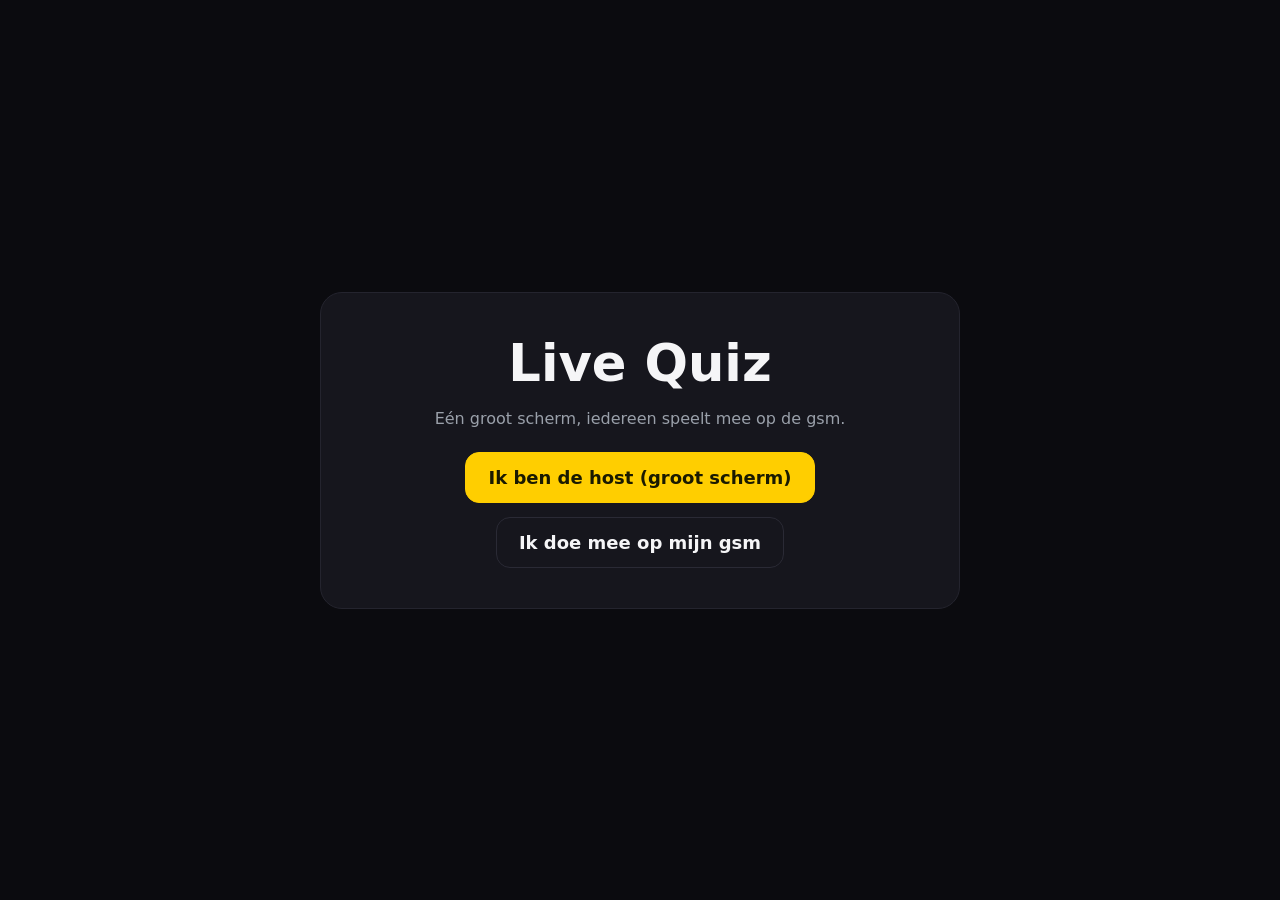
==== index.html @ a2b86def "Live quiz: scan & share game (Supabase + GitHub Pages)" ====
<!doctype html>
<html lang="nl">
<head>
  <meta charset="utf-8">
  <meta name="viewport" content="width=device-width, initial-scale=1">
  <title>Live Quiz</title>
  <link rel="stylesheet" href="style.css">
</head>
<body class="center">
  <main class="card-intro">
    <h1>Live Quiz</h1>
    <p class="muted">Eén groot scherm, iedereen speelt mee op de gsm.</p>
    <div class="row">
      <a class="btn primary" href="host.html">Ik ben de host (groot scherm)</a>
      <a class="btn" href="play.html">Ik doe mee op mijn gsm</a>
    </div>
  </main>
</body>
</html>
---- style.css ----
:root {
  --bg: #0b0b0f;
  --panel: #16161d;
  --fg: #f5f5f7;
  --muted: #9aa0aa;
  --accent: #ffce00;
  --accent-fg: #1a1a00;
  --good: #2ecc71;
  --bad: #e74c3c;
  --radius: 14px;
}

* { box-sizing: border-box; }

html, body {
  margin: 0;
  padding: 0;
  background: var(--bg);
  color: var(--fg);
  font-family: system-ui, -apple-system, "Segoe UI", Roboto, sans-serif;
  -webkit-text-size-adjust: 100%;
}

body { min-height: 100vh; }

body.center { display: grid; place-items: center; padding: 24px; }

.hidden { display: none !important; }
.muted { color: var(--muted); }
.small { font-size: 14px; }
.error { color: var(--bad); min-height: 20px; }
code { background: #22222b; padding: 2px 6px; border-radius: 6px; font-size: 90%; }

h1 { font-size: clamp(28px, 4vw, 56px); margin: 0 0 12px; }
h2 { font-size: clamp(22px, 3vw, 40px); margin: 0 0 12px; }

/* ---------- Knoppen / inputs ---------- */
.btn {
  display: inline-flex;
  align-items: center;
  justify-content: center;
  gap: 8px;
  border: 1px solid #2a2a35;
  background: var(--panel);
  color: var(--fg);
  padding: 14px 22px;
  border-radius: var(--radius);
  font-size: 18px;
  font-weight: 600;
  cursor: pointer;
  text-decoration: none;
  transition: transform .06s ease, background .15s ease, border-color .15s ease;
}
.btn:hover { border-color: var(--accent); }
.btn:active { transform: scale(.98); }
.btn.primary { background: var(--accent); color: var(--accent-fg); border-color: var(--accent); }
.btn.big { font-size: 24px; padding: 20px 36px; }
.btn:disabled { opacity: .45; cursor: default; }

input[type=text], input[type=password] {
  width: 100%;
  max-width: 520px;
  padding: 16px 18px;
  font-size: 20px;
  border-radius: var(--radius);
  border: 1px solid #2a2a35;
  background: var(--panel);
  color: var(--fg);
  margin-bottom: 16px;
}

.row { display: flex; flex-wrap: wrap; gap: 14px; }

/* ---------- Intro ---------- */
.card-intro {
  background: var(--panel);
  border: 1px solid #24242e;
  border-radius: 22px;
  padding: 40px;
  max-width: 640px;
  text-align: center;
}
.card-intro .row { justify-content: center; margin-top: 24px; }

/* ---------- Host ---------- */
body.host #app { padding: 4vh 5vw; }
.screen { max-width: 1400px; margin: 0 auto; }

.lobby-grid {
  display: grid;
  grid-template-columns: 1fr 1fr;
  gap: 48px;
  align-items: start;
  margin-bottom: 40px;
}
.qr { background: #fff; padding: 16px; border-radius: 16px; display: inline-block; }
.qr canvas { display: block; }
.join { font-size: 32px; margin: 18px 0 4px; }
.join b { color: var(--accent); letter-spacing: 4px; }

.playerlist { list-style: none; padding: 0; margin: 0; display: flex; flex-wrap: wrap; gap: 10px; }
.playerlist li {
  background: var(--panel);
  border: 1px solid #24242e;
  padding: 10px 16px;
  border-radius: 999px;
  font-size: 20px;
}

.qhead { display: flex; justify-content: space-between; align-items: center; font-size: 24px; color: var(--muted); }
.timer { font-variant-numeric: tabular-nums; font-size: 40px; font-weight: 800; color: var(--accent); }
.question { font-size: clamp(30px, 5vw, 72px); line-height: 1.1; margin: 18px 0 32px; }

.opties { display: grid; grid-template-columns: 1fr 1fr; gap: 18px; }
.optie {
  background: var(--panel);
  border: 2px solid #2a2a35;
  border-radius: var(--radius);
  padding: 26px 28px;
  font-size: 28px;
  display: flex;
  align-items: center;
  gap: 18px;
}
.optie b { color: var(--accent); font-size: 34px; }
.optie.juist { border-color: var(--good); background: rgba(46,204,113,.12); }
.optie.fout { opacity: .5; }

.histogram { margin-top: 28px; display: grid; gap: 10px; }
.bar { position: relative; background: #1d1d26; border-radius: 10px; overflow: hidden; height: 52px; display: flex; align-items: center; }
.bar .fill { position: absolute; inset: 0 auto 0 0; background: var(--accent); opacity: .28; }
.bar span { position: relative; padding: 0 18px; font-size: 22px; font-weight: 600; }

.controls { margin-top: 32px; display: flex; gap: 16px; }

.board { font-size: 26px; line-height: 1.7; }
.board li { display: flex; justify-content: space-between; gap: 24px; border-bottom: 1px solid #22222b; padding: 10px 0; }
.board .pts { color: var(--accent); font-weight: 800; }

/* ---------- Player (gsm) ---------- */
body.play { padding: 20px 18px 40px; max-width: 620px; margin: 0 auto; }
body.play .screen { width: 100%; }
.phead { display: flex; justify-content: flex-end; }
.popties { display: grid; gap: 14px; margin: 18px 0; }
.optie-btn {
  width: 100%;
  text-align: left;
  padding: 22px 20px;
  font-size: 20px;
  border-radius: var(--radius);
  border: 2px solid #2a2a35;
  background: var(--panel);
  color: var(--fg);
  display: flex;
  align-items: center;
  gap: 14px;
}
.optie-btn b { color: var(--accent); font-size: 24px; }
.optie-btn.juist { border-color: var(--good); background: rgba(46,204,113,.15); }
.optie-btn.fout { border-color: var(--bad); opacity: .7; }
.answered { min-height: 26px; font-weight: 700; color: var(--accent); }
.score-line { color: var(--muted); font-size: 18px; }
.score-line b { color: var(--fg); }

.card-canvas {
  width: 100%;
  max-width: 380px;
  height: auto;
  border-radius: 18px;
  box-shadow: 0 20px 60px rgba(0,0,0,.5);
  margin: 12px 0 20px;
  display: block;
}

@media (max-width: 820px) {
  .lobby-grid { grid-template-columns: 1fr; gap: 28px; }
  .opties { grid-template-columns: 1fr; }
}
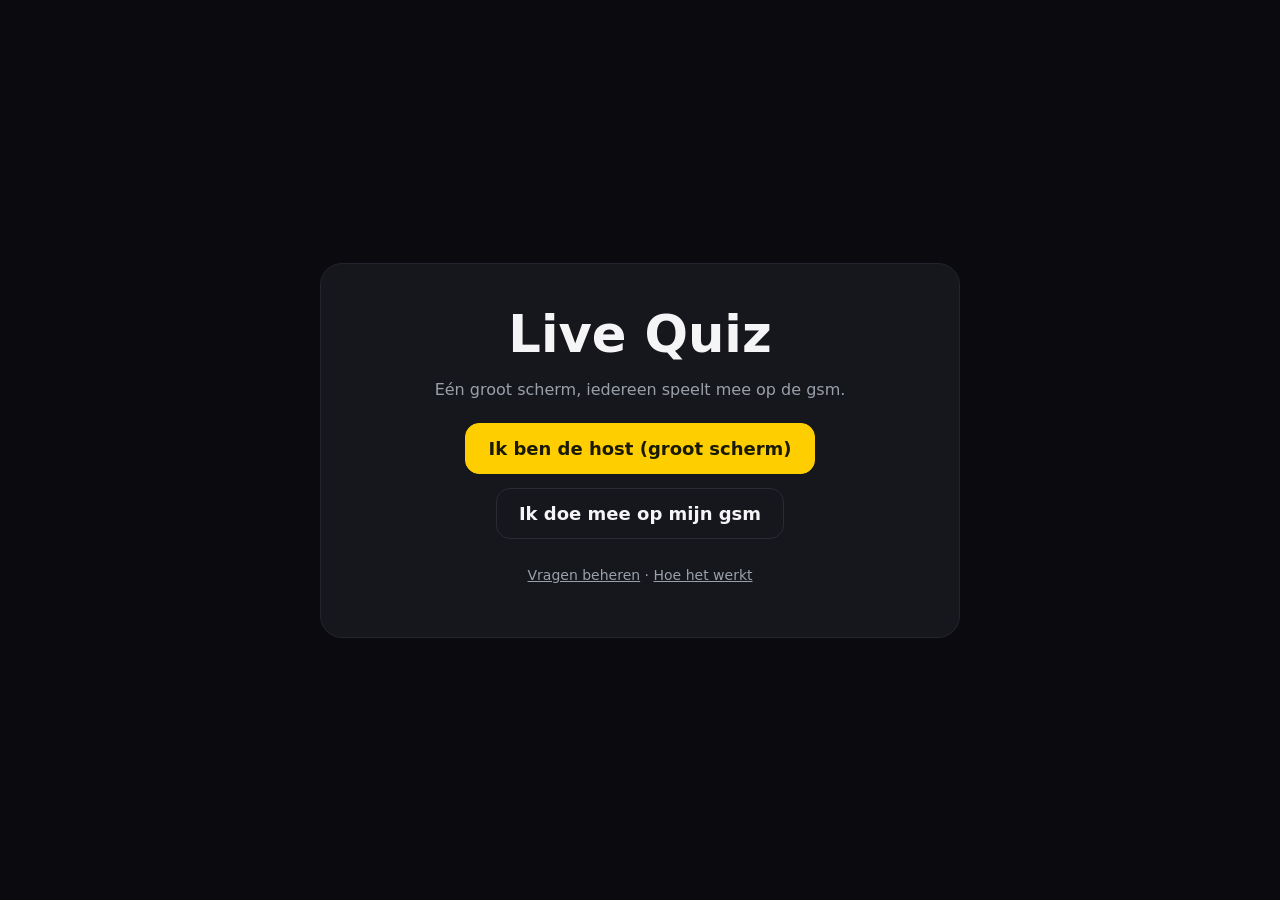
==== commit 8e27d22c: "Vragen-admin, GitHub Pages workflow, CNAME en volledige README" ====
--- a/index.html
+++ b/index.html
@@ -14,6 +14,10 @@
       <a class="btn primary" href="host.html">Ik ben de host (groot scherm)</a>
       <a class="btn" href="play.html">Ik doe mee op mijn gsm</a>
     </div>
+    <p class="muted small" style="margin-top: 28px">
+      <a href="admin.html" style="color: inherit">Vragen beheren</a> ·
+      <a href="README.md" style="color: inherit">Hoe het werkt</a>
+    </p>
   </main>
 </body>
 </html>
--- a/style.css
+++ b/style.css
@@ -176,3 +176,28 @@
   .lobby-grid { grid-template-columns: 1fr; gap: 28px; }
   .opties { grid-template-columns: 1fr; }
 }
+
+/* ---------- Admin (vragen beheren) ---------- */
+body.admin #app { padding: 4vh 5vw; max-width: 900px; margin: 0 auto; }
+.admin-head { display: flex; justify-content: space-between; align-items: center; gap: 16px; flex-wrap: wrap; margin-bottom: 24px; }
+.admin-head nav { display: flex; gap: 10px; }
+.admin-head h1 { margin: 0; font-size: clamp(24px, 3vw, 36px); }
+.status { min-height: 22px; font-weight: 600; color: var(--good); }
+.status.error { color: var(--bad); }
+
+.qcard { background: var(--panel); border: 1px solid #24242e; border-radius: var(--radius); padding: 22px; margin-bottom: 18px; }
+.qcard-head { display: flex; justify-content: space-between; align-items: center; margin-bottom: 6px; }
+.qcard-num { font-weight: 700; color: var(--accent); }
+.qcard-actions { display: flex; gap: 8px; }
+.qcard label { display: block; font-size: 13px; text-transform: uppercase; letter-spacing: .06em; color: var(--muted); margin: 16px 0 6px; }
+.qcard input[type=text] { width: 100%; max-width: 100%; font-size: 17px; padding: 12px 14px; margin-bottom: 0; }
+.opts { display: grid; gap: 8px; }
+.optrow { display: flex; align-items: center; gap: 10px; }
+.optrow input[type=radio] { width: 22px; height: 22px; accent-color: var(--accent); flex: 0 0 auto; margin: 0; }
+.optrow b { color: var(--accent); width: 18px; }
+.optrow input[type=text] { flex: 1; }
+.qcard > .btn { margin-top: 18px; }
+.btn.small { padding: 8px 12px; font-size: 15px; }
+.btn.danger { border-color: #5a2a2a; color: #ff8a8a; }
+.btn.danger:hover { border-color: var(--bad); }
+.admin-foot { margin-top: 28px; }
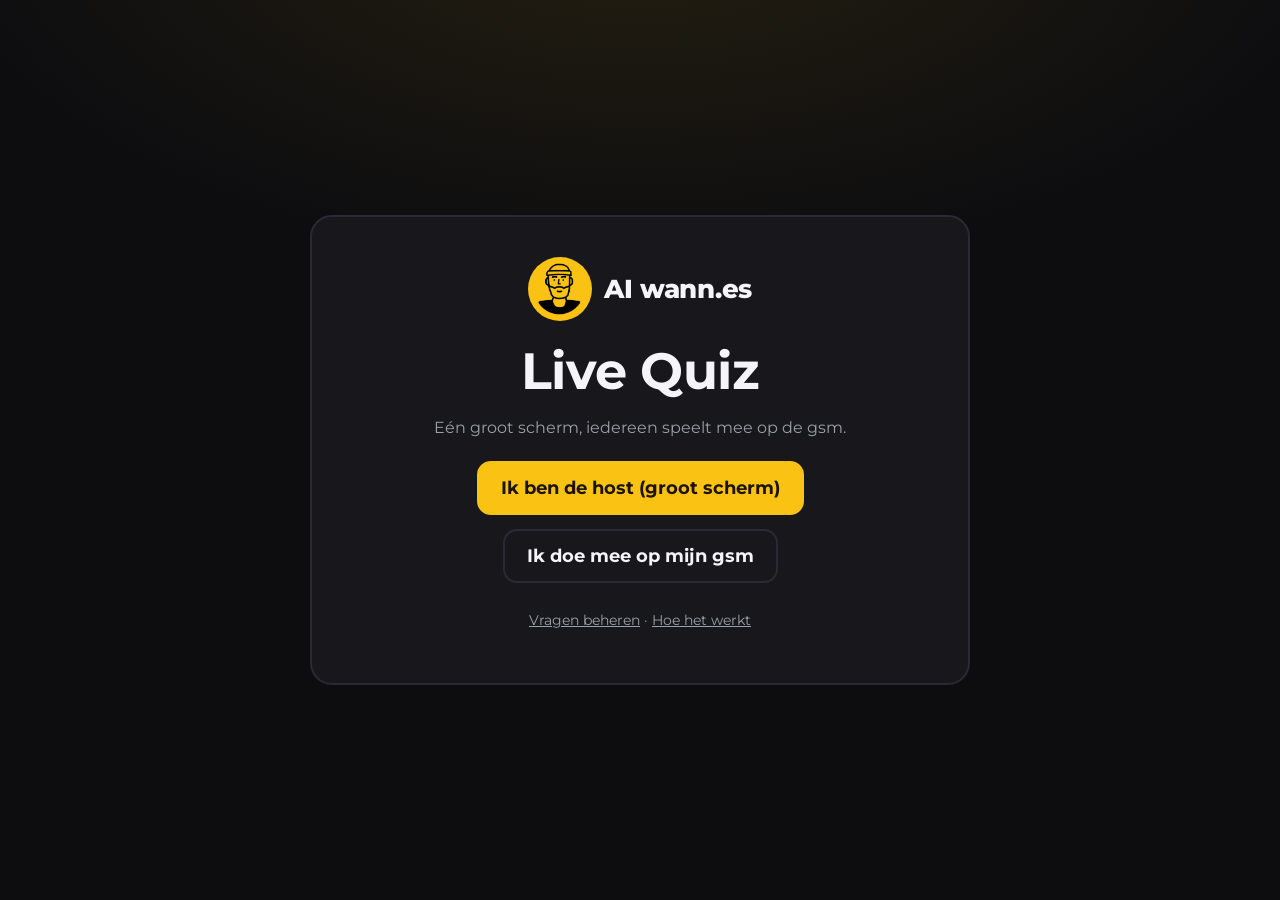
==== commit 23daaf5e: "Branding AI wann.es + punk-thema, spelinstellingen (tijd/stijl/titel), import van CSV/Excel/Markdown" ====
--- a/index.html
+++ b/index.html
@@ -1,13 +1,20 @@
 <!doctype html>
-<html lang="nl">
+<html lang="nl" data-theme="wannes">
 <head>
   <meta charset="utf-8">
   <meta name="viewport" content="width=device-width, initial-scale=1">
-  <title>Live Quiz</title>
+  <title>Live Quiz — AI wann.es</title>
+  <link rel="preconnect" href="https://fonts.googleapis.com">
+  <link rel="preconnect" href="https://fonts.gstatic.com" crossorigin>
+  <link href="https://fonts.googleapis.com/css2?family=Montserrat:wght@400;600;700;800;900&family=Space+Mono:wght@400;700&display=swap" rel="stylesheet">
   <link rel="stylesheet" href="style.css">
 </head>
 <body class="center">
   <main class="card-intro">
+    <a class="brand" href="https://ai.wann.es" target="_blank" rel="noopener">
+      <span class="brand-mark"><img src="assets/logo.webp" alt=""></span>
+      <span class="brand-name" data-brand-name>AI wann.es</span>
+    </a>
     <h1>Live Quiz</h1>
     <p class="muted">Eén groot scherm, iedereen speelt mee op de gsm.</p>
     <div class="row">
@@ -16,8 +23,12 @@
     </div>
     <p class="muted small" style="margin-top: 28px">
       <a href="admin.html" style="color: inherit">Vragen beheren</a> ·
-      <a href="README.md" style="color: inherit">Hoe het werkt</a>
+      <a href="https://github.com/wannes-cmyk/scan-and-share-game/blob/main/README.md" target="_blank" rel="noopener" style="color: inherit">Hoe het werkt</a>
     </p>
   </main>
+  <script type="module">
+    import { loadBrand } from "./js/brand.js";
+    loadBrand();
+  </script>
 </body>
 </html>
--- a/style.css
+++ b/style.css
@@ -1,13 +1,48 @@
-:root {
-  --bg: #0b0b0f;
-  --panel: #16161d;
+/* ============================================================
+   Live Quiz — styling
+   Twee thema's: "wannes" (AI wann.es) en "punk".
+   Het thema staat op <html data-theme="..."> en wordt gezet door js/brand.js.
+   ============================================================ */
+
+:root,
+[data-theme="wannes"] {
+  --bg: #0d0d10;
+  --bg-glow: radial-gradient(1200px 600px at 50% -10%, rgba(250,194,19,.10), transparent 60%);
+  --panel: #17171c;
+  --panel-2: #1e1e25;
   --fg: #f5f5f7;
   --muted: #9aa0aa;
-  --accent: #ffce00;
-  --accent-fg: #1a1a00;
+  --accent: #FAC213;          /* accentkleur ai.wann.es */
+  --accent-fg: #1a1400;
+  --accent2: #EA5758;         /* steunkleur ai.wann.es */
   --good: #2ecc71;
-  --bad: #e74c3c;
+  --bad: #EA5758;
+  --border: #2a2a35;
   --radius: 14px;
+  --font: "Montserrat", system-ui, -apple-system, "Segoe UI", Roboto, sans-serif;
+  --display: "Montserrat", system-ui, sans-serif;
+  --head-transform: none;
+  --head-spacing: -0.01em;
+}
+
+[data-theme="punk"] {
+  --bg: #000000;
+  --bg-glow: repeating-linear-gradient(45deg, rgba(255,255,255,.025) 0 8px, transparent 8px 16px);
+  --panel: #0a0a0a;
+  --panel-2: #121212;
+  --fg: #ffffff;
+  --muted: #8f8f8f;
+  --accent: #EA5758;
+  --accent-fg: #000000;
+  --accent2: #ffffff;
+  --good: #39ff14;
+  --bad: #ff2d2d;
+  --border: #ffffff;
+  --radius: 0px;
+  --font: "Space Mono", ui-monospace, "SFMono-Regular", Menlo, monospace;
+  --display: "Space Mono", ui-monospace, monospace;
+  --head-transform: uppercase;
+  --head-spacing: 0.02em;
 }
 
 * { box-sizing: border-box; }
@@ -16,8 +51,9 @@
   margin: 0;
   padding: 0;
   background: var(--bg);
+  background-image: var(--bg-glow);
   color: var(--fg);
-  font-family: system-ui, -apple-system, "Segoe UI", Roboto, sans-serif;
+  font-family: var(--font);
   -webkit-text-size-adjust: 100%;
 }
 
@@ -29,10 +65,35 @@
 .muted { color: var(--muted); }
 .small { font-size: 14px; }
 .error { color: var(--bad); min-height: 20px; }
-code { background: #22222b; padding: 2px 6px; border-radius: 6px; font-size: 90%; }
-
+code { background: var(--panel-2); padding: 2px 6px; border-radius: 6px; font-size: 90%; }
+
+h1, h2 { font-family: var(--display); text-transform: var(--head-transform); letter-spacing: var(--head-spacing); }
 h1 { font-size: clamp(28px, 4vw, 56px); margin: 0 0 12px; }
 h2 { font-size: clamp(22px, 3vw, 40px); margin: 0 0 12px; }
+
+/* ---------- Merk / branding ---------- */
+.brand { display: inline-flex; align-items: center; gap: 12px; text-decoration: none; color: inherit; }
+.brand-mark {
+  width: 40px; height: 40px;
+  border-radius: 50%;
+  background: var(--accent);
+  display: grid; place-items: center;
+  overflow: hidden;
+  flex: 0 0 auto;
+}
+.brand-mark img { width: 80%; height: 80%; object-fit: contain; display: block; }
+.brand-name {
+  font-family: var(--display);
+  font-weight: 800;
+  font-size: 20px;
+  letter-spacing: var(--head-spacing);
+  text-transform: var(--head-transform);
+}
+[data-theme="punk"] .brand-mark { border-radius: 0; background: #fff; border: 2px solid var(--accent); }
+
+.brandbar { display: flex; justify-content: space-between; align-items: center; gap: 16px; margin-bottom: 26px; }
+.brandbar a { color: var(--muted); text-decoration: none; font-size: 15px; }
+.brandbar a:hover { color: var(--accent); }
 
 /* ---------- Knoppen / inputs ---------- */
 .btn {
@@ -40,50 +101,61 @@
   align-items: center;
   justify-content: center;
   gap: 8px;
-  border: 1px solid #2a2a35;
+  border: 2px solid var(--border);
   background: var(--panel);
   color: var(--fg);
   padding: 14px 22px;
   border-radius: var(--radius);
+  font-family: var(--font);
   font-size: 18px;
-  font-weight: 600;
+  font-weight: 700;
   cursor: pointer;
   text-decoration: none;
-  transition: transform .06s ease, background .15s ease, border-color .15s ease;
-}
-.btn:hover { border-color: var(--accent); }
+  transition: transform .06s ease, background .15s ease, border-color .15s ease, color .15s ease;
+}
+.btn:hover { border-color: var(--accent); color: var(--accent); }
 .btn:active { transform: scale(.98); }
 .btn.primary { background: var(--accent); color: var(--accent-fg); border-color: var(--accent); }
+.btn.primary:hover { color: var(--accent-fg); filter: brightness(1.08); }
 .btn.big { font-size: 24px; padding: 20px 36px; }
+.btn.small { padding: 8px 12px; font-size: 15px; }
+.btn.danger { border-color: var(--bad); color: var(--bad); }
+.btn.danger:hover { background: var(--bad); color: var(--accent-fg); border-color: var(--bad); }
 .btn:disabled { opacity: .45; cursor: default; }
-
-input[type=text], input[type=password] {
+[data-theme="punk"] .btn { text-transform: uppercase; letter-spacing: .08em; font-weight: 700; }
+
+input[type=text], input[type=password], input[type=number], select, textarea {
   width: 100%;
   max-width: 520px;
   padding: 16px 18px;
   font-size: 20px;
-  border-radius: var(--radius);
-  border: 1px solid #2a2a35;
+  font-family: var(--font);
+  border-radius: var(--radius);
+  border: 2px solid var(--border);
   background: var(--panel);
   color: var(--fg);
   margin-bottom: 16px;
 }
+input:focus, select:focus, textarea:focus { outline: 2px solid var(--accent); outline-offset: 1px; }
 
 .row { display: flex; flex-wrap: wrap; gap: 14px; }
 
 /* ---------- Intro ---------- */
 .card-intro {
   background: var(--panel);
-  border: 1px solid #24242e;
-  border-radius: 22px;
+  border: 2px solid var(--border);
+  border-radius: calc(var(--radius) + 8px);
   padding: 40px;
-  max-width: 640px;
+  max-width: 660px;
   text-align: center;
 }
+.card-intro .brand { justify-content: center; margin-bottom: 18px; }
+.card-intro .brand-mark { width: 64px; height: 64px; }
+.card-intro .brand-name { font-size: 26px; }
 .card-intro .row { justify-content: center; margin-top: 24px; }
 
 /* ---------- Host ---------- */
-body.host #app { padding: 4vh 5vw; }
+body.host #app { padding: 3vh 5vw; }
 .screen { max-width: 1400px; margin: 0 auto; }
 
 .lobby-grid {
@@ -93,7 +165,7 @@
   align-items: start;
   margin-bottom: 40px;
 }
-.qr { background: #fff; padding: 16px; border-radius: 16px; display: inline-block; }
+.qr { background: #fff; padding: 16px; border-radius: var(--radius); display: inline-block; }
 .qr canvas { display: block; }
 .join { font-size: 32px; margin: 18px 0 4px; }
 .join b { color: var(--accent); letter-spacing: 4px; }
@@ -101,20 +173,21 @@
 .playerlist { list-style: none; padding: 0; margin: 0; display: flex; flex-wrap: wrap; gap: 10px; }
 .playerlist li {
   background: var(--panel);
-  border: 1px solid #24242e;
+  border: 2px solid var(--border);
   padding: 10px 16px;
   border-radius: 999px;
   font-size: 20px;
 }
+[data-theme="punk"] .playerlist li { border-radius: 0; }
 
 .qhead { display: flex; justify-content: space-between; align-items: center; font-size: 24px; color: var(--muted); }
-.timer { font-variant-numeric: tabular-nums; font-size: 40px; font-weight: 800; color: var(--accent); }
-.question { font-size: clamp(30px, 5vw, 72px); line-height: 1.1; margin: 18px 0 32px; }
+.timer { font-variant-numeric: tabular-nums; font-size: 44px; font-weight: 800; color: var(--accent); font-family: var(--display); }
+.question { font-family: var(--display); font-size: clamp(30px, 5vw, 68px); line-height: 1.1; margin: 18px 0 32px; text-transform: var(--head-transform); letter-spacing: var(--head-spacing); }
 
 .opties { display: grid; grid-template-columns: 1fr 1fr; gap: 18px; }
 .optie {
   background: var(--panel);
-  border: 2px solid #2a2a35;
+  border: 2px solid var(--border);
   border-radius: var(--radius);
   padding: 26px 28px;
   font-size: 28px;
@@ -122,72 +195,107 @@
   align-items: center;
   gap: 18px;
 }
-.optie b { color: var(--accent); font-size: 34px; }
-.optie.juist { border-color: var(--good); background: rgba(46,204,113,.12); }
-.optie.fout { opacity: .5; }
+.optie b { color: var(--accent); font-size: 34px; font-family: var(--display); }
+.optie.juist { border-color: var(--good); background: color-mix(in srgb, var(--good) 14%, transparent); }
+.optie.fout { opacity: .45; }
 
 .histogram { margin-top: 28px; display: grid; gap: 10px; }
-.bar { position: relative; background: #1d1d26; border-radius: 10px; overflow: hidden; height: 52px; display: flex; align-items: center; }
-.bar .fill { position: absolute; inset: 0 auto 0 0; background: var(--accent); opacity: .28; }
-.bar span { position: relative; padding: 0 18px; font-size: 22px; font-weight: 600; }
+.bar { position: relative; background: var(--panel-2); border-radius: var(--radius); overflow: hidden; height: 52px; display: flex; align-items: center; border: 1px solid var(--border); }
+.bar .fill { position: absolute; inset: 0 auto 0 0; background: var(--accent); opacity: .3; }
+.bar span { position: relative; padding: 0 18px; font-size: 22px; font-weight: 700; }
+
+.uitleg {
+  margin-top: 26px;
+  padding: 22px 26px;
+  border-left: 6px solid var(--accent);
+  background: var(--panel);
+  font-size: 26px;
+  line-height: 1.4;
+}
+.uitleg strong { color: var(--accent); }
 
 .controls { margin-top: 32px; display: flex; gap: 16px; }
 
 .board { font-size: 26px; line-height: 1.7; }
-.board li { display: flex; justify-content: space-between; gap: 24px; border-bottom: 1px solid #22222b; padding: 10px 0; }
+.board li { display: flex; justify-content: space-between; gap: 24px; border-bottom: 1px solid var(--border); padding: 10px 0; }
 .board .pts { color: var(--accent); font-weight: 800; }
 
 /* ---------- Player (gsm) ---------- */
 body.play { padding: 20px 18px 40px; max-width: 620px; margin: 0 auto; }
 body.play .screen { width: 100%; }
-.phead { display: flex; justify-content: flex-end; }
+.phead { display: flex; justify-content: space-between; align-items: center; gap: 12px; }
 .popties { display: grid; gap: 14px; margin: 18px 0; }
 .optie-btn {
   width: 100%;
   text-align: left;
   padding: 22px 20px;
   font-size: 20px;
-  border-radius: var(--radius);
-  border: 2px solid #2a2a35;
+  font-family: var(--font);
+  border-radius: var(--radius);
+  border: 2px solid var(--border);
   background: var(--panel);
   color: var(--fg);
   display: flex;
   align-items: center;
   gap: 14px;
 }
-.optie-btn b { color: var(--accent); font-size: 24px; }
-.optie-btn.juist { border-color: var(--good); background: rgba(46,204,113,.15); }
+.optie-btn b { color: var(--accent); font-size: 24px; font-family: var(--display); }
+.optie-btn.juist { border-color: var(--good); background: color-mix(in srgb, var(--good) 16%, transparent); }
 .optie-btn.fout { border-color: var(--bad); opacity: .7; }
 .answered { min-height: 26px; font-weight: 700; color: var(--accent); }
-.score-line { color: var(--muted); font-size: 18px; }
-.score-line b { color: var(--fg); }
 
 .card-canvas {
   width: 100%;
   max-width: 380px;
   height: auto;
-  border-radius: 18px;
+  border-radius: var(--radius);
   box-shadow: 0 20px 60px rgba(0,0,0,.5);
   margin: 12px 0 20px;
   display: block;
 }
 
-@media (max-width: 820px) {
-  .lobby-grid { grid-template-columns: 1fr; gap: 28px; }
-  .opties { grid-template-columns: 1fr; }
-}
-
-/* ---------- Admin (vragen beheren) ---------- */
-body.admin #app { padding: 4vh 5vw; max-width: 900px; margin: 0 auto; }
-.admin-head { display: flex; justify-content: space-between; align-items: center; gap: 16px; flex-wrap: wrap; margin-bottom: 24px; }
-.admin-head nav { display: flex; gap: 10px; }
+/* ---------- Admin ---------- */
+body.admin #app { padding: 4vh 5vw; max-width: 940px; margin: 0 auto; }
+.admin-head { display: flex; justify-content: space-between; align-items: center; gap: 16px; flex-wrap: wrap; margin-bottom: 22px; }
+.admin-head nav { display: flex; gap: 10px; flex-wrap: wrap; }
 .admin-head h1 { margin: 0; font-size: clamp(24px, 3vw, 36px); }
-.status { min-height: 22px; font-weight: 600; color: var(--good); }
+.status { min-height: 22px; font-weight: 700; color: var(--good); }
 .status.error { color: var(--bad); }
 
-.qcard { background: var(--panel); border: 1px solid #24242e; border-radius: var(--radius); padding: 22px; margin-bottom: 18px; }
+.panel { background: var(--panel); border: 2px solid var(--border); border-radius: var(--radius); padding: 22px; margin-bottom: 22px; }
+.panel h2 { font-size: 22px; margin-bottom: 6px; }
+.panel .grid2 { display: grid; grid-template-columns: 1fr 1fr; gap: 16px; align-items: end; }
+.panel .grid2 > div { display: flex; flex-direction: column; }
+.panel label { display: block; font-size: 13px; text-transform: uppercase; letter-spacing: .06em; color: var(--muted); margin: 12px 0 6px; }
+.panel input[type=number] { max-width: 160px; }
+
+/* thema-schakelaar */
+.switch { display: flex; gap: 0; border: 2px solid var(--border); border-radius: var(--radius); overflow: hidden; width: fit-content; }
+.switch button {
+  border: 0; background: var(--panel); color: var(--fg);
+  padding: 12px 20px; font-family: var(--font); font-size: 16px; font-weight: 700; cursor: pointer;
+}
+.switch button[aria-pressed="true"] { background: var(--accent); color: var(--accent-fg); }
+
+/* import */
+.dropzone {
+  border: 2px dashed var(--border);
+  border-radius: var(--radius);
+  padding: 26px;
+  text-align: center;
+  color: var(--muted);
+  cursor: pointer;
+}
+.dropzone:hover { border-color: var(--accent); color: var(--fg); }
+.import-preview { margin-top: 16px; max-height: 260px; overflow: auto; font-size: 15px; }
+.import-preview ol { padding-left: 22px; margin: 8px 0; }
+.import-preview li { margin-bottom: 6px; }
+.import-preview .ok { color: var(--good); }
+.import-preview .bad { color: var(--bad); }
+
+.qcard { background: var(--panel); border: 2px solid var(--border); border-radius: var(--radius); padding: 22px; margin-bottom: 18px; }
 .qcard-head { display: flex; justify-content: space-between; align-items: center; margin-bottom: 6px; }
-.qcard-num { font-weight: 700; color: var(--accent); }
+.qcard-num { font-weight: 700; color: var(--accent); font-family: var(--display); }
 .qcard-actions { display: flex; gap: 8px; }
 .qcard label { display: block; font-size: 13px; text-transform: uppercase; letter-spacing: .06em; color: var(--muted); margin: 16px 0 6px; }
 .qcard input[type=text] { width: 100%; max-width: 100%; font-size: 17px; padding: 12px 14px; margin-bottom: 0; }
@@ -197,7 +305,9 @@
 .optrow b { color: var(--accent); width: 18px; }
 .optrow input[type=text] { flex: 1; }
 .qcard > .btn { margin-top: 18px; }
-.btn.small { padding: 8px 12px; font-size: 15px; }
-.btn.danger { border-color: #5a2a2a; color: #ff8a8a; }
-.btn.danger:hover { border-color: var(--bad); }
-.admin-foot { margin-top: 28px; }
+
+@media (max-width: 820px) {
+  .lobby-grid { grid-template-columns: 1fr; gap: 28px; }
+  .opties { grid-template-columns: 1fr; }
+  .panel .grid2 { grid-template-columns: 1fr; }
+}
